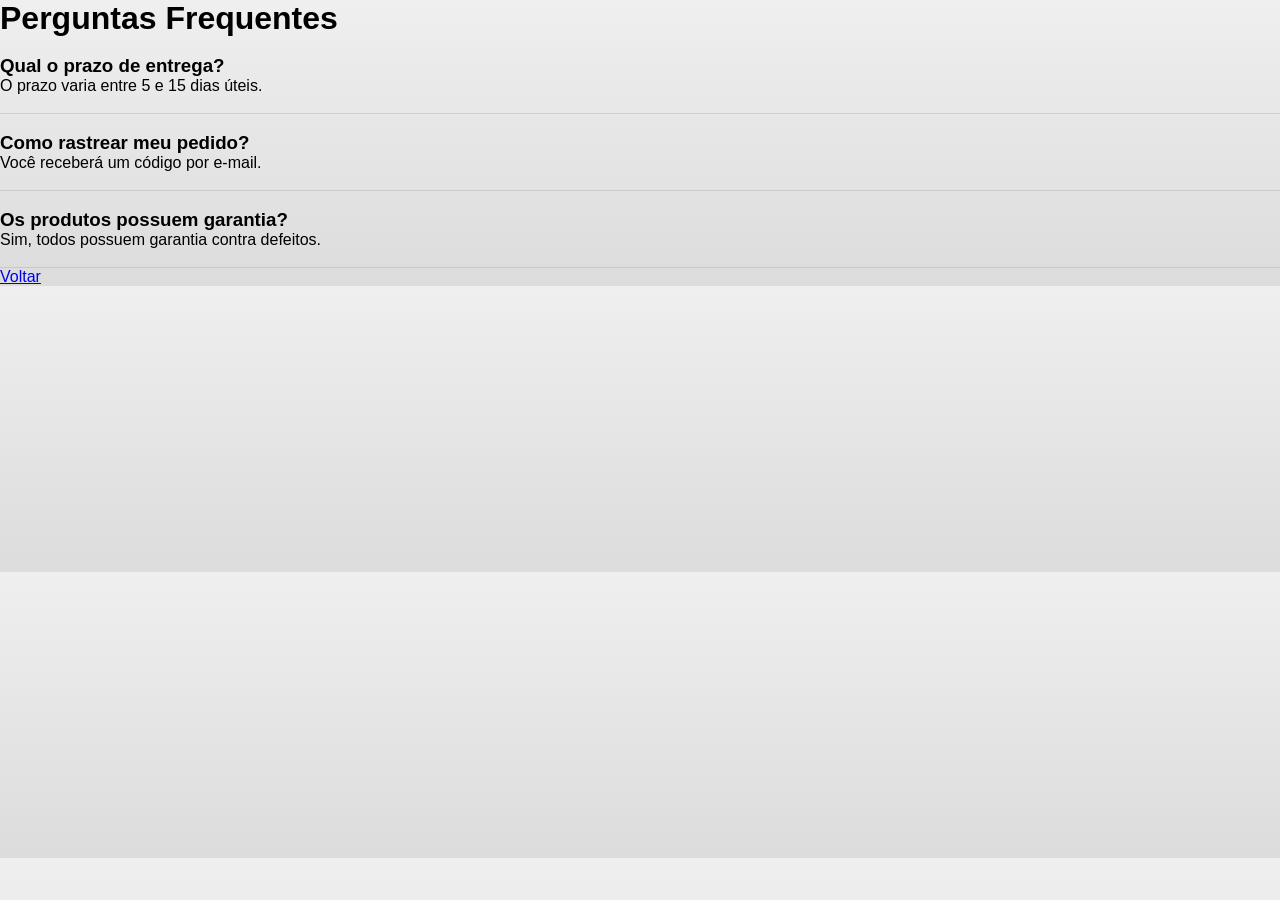
==== faq.html @ dc238571 "Create faq.html" ====
<!DOCTYPE html>
<html lang="pt-br">
<head>
  <meta charset="UTF-8">
  <meta name="viewport" content="width=device-width, initial-scale=1.0">

  <title>FAQ - Morpheus Company</title>

  <link rel="stylesheet" href="style.css">
</head>
<body>

  <header>
    <h1>Perguntas Frequentes</h1>
  </header>

  <main class="faq-container">

    <div class="faq-item">
      <h3>Qual o prazo de entrega?</h3>
      <p>O prazo varia entre 5 e 15 dias úteis.</p>
    </div>

    <div class="faq-item">
      <h3>Como rastrear meu pedido?</h3>
      <p>Você receberá um código por e-mail.</p>
    </div>

    <div class="faq-item">
      <h3>Os produtos possuem garantia?</h3>
      <p>Sim, todos possuem garantia contra defeitos.</p>
    </div>

    <a href="index.html" class="btn-voltar">Voltar</a>

  </main>

</body>
</html>
---- style.css ----
/* =========================
   RESET
========================= */

*{
  margin: 0;
  padding: 0;
  box-sizing: border-box;
}

html{
  scroll-behavior: smooth;
}

body{
  font-family: 'Montserrat', sans-serif;
  background: linear-gradient(to bottom, #efefef, #dcdcdc);
  color: #000;
  overflow-x: hidden;
}

/* =========================
   HEADER
========================= */

.top-header{
  width: 100%;
  height: 110px;

  background: rgba(0,0,0,0.96);

  backdrop-filter: blur(10px);

  display: flex;
  align-items: center;
  justify-content: space-between;

  padding: 0 35px;

  position: sticky;
  top: 0;
  z-index: 999;

  border-bottom: 1px solid rgba(255,255,255,0.08);

  box-shadow: 0 2px 15px rgba(0,0,0,0.35);
}

/* =========================
   HEADER LEFT
========================= */

.header-left{
  display: flex;
  align-items: center;
  gap: 14px;

  width: 250px;
}

/* =========================
   LOGO
========================= */

.logo{
  position: absolute;

  left: 50%;
  top: 50%;

  transform: translate(-50%, -50%);

  display: flex;
  align-items: center;
  justify-content: center;

  width: 340px;
  height: 100px;

  overflow: hidden;
}

.logo img{
  width: 100%;
  height: 100%;

  object-fit: contain;

  display: block;

  transition: 0.3s ease;
}

.logo img:hover{
  transform: scale(1.03);
}

/* =========================
   HEADER RIGHT
========================= */

.header-right{
  display: flex;
  align-items: center;
  justify-content: flex-end;
  gap: 25px;

  width: 250px;
}

/* =========================
   LINKS
========================= */

.top-links{
  display: flex;
  align-items: center;
  gap: 7px;

  font-size: 13px;
  font-weight: 500;

  color: white;
}

.top-links a{
  text-decoration: none;
  color: white;

  transition: 0.3s ease;
}

.top-links a:hover{
  opacity: 0.7;
}

/* =========================
   ICONS
========================= */

.icons{
  display: flex;
  align-items: center;
  gap: 15px;
}

.menu-btn,
.search-btn,
.icons button{
  border: none;
  background: transparent;

  color: white;

  font-size: 24px;

  cursor: pointer;

  transition: 0.3s ease;
}

.menu-btn:hover,
.search-btn:hover,
.icons button:hover{
  transform: scale(1.1);
  opacity: 0.8;
}

/* =========================
   CART COUNT
========================= */

#cartCount{
  font-size: 11px;

  background: white;
  color: black;

  border-radius: 50%;

  width: 18px;
  height: 18px;

  display: inline-flex;
  align-items: center;
  justify-content: center;

  margin-left: 5px;

  font-weight: 700;
}

/* =========================
   NAV
========================= */

.main-nav{
  display: flex;
  justify-content: center;
  gap: 22px;

  padding: 25px;

  font-weight: 700;

  flex-wrap: wrap;
}

.main-nav a{
  text-decoration: none;

  color: #000;

  position: relative;

  letter-spacing: 1px;

  transition: 0.3s ease;
}

.main-nav a::after{
  content: "";

  position: absolute;

  left: 0;
  bottom: -6px;

  width: 0%;
  height: 2px;

  background: black;

  transition: 0.3s ease;
}

.main-nav a:hover::after{
  width: 100%;
}

/* =========================
   MODELS
========================= */

.models-section{
  padding: 30px 5%;
}

.models-grid{
  display: grid;
  grid-template-columns: repeat(3, 1fr);

  gap: 40px;
}

.model-card{
  overflow: hidden;

  border-radius: 16px;

  box-shadow:
  0 8px 25px rgba(0,0,0,0.08);
}

.model-card img{
  width: 100%;
  height: 500px;

  object-fit: cover;

  transition: 0.5s ease;
}

.model-card:hover img{
  transform: scale(1.05);
}

/* =========================
   COLLECTIONS
========================= */

.collections-section{
  margin-top: 30px;
  padding: 0 3%;
}

.collection-banner{
  position: relative;

  height: 180px;

  overflow: hidden;

  margin-bottom: 20px;

  border-radius: 16px;

  box-shadow:
  0 8px 20px rgba(0,0,0,0.08);
}

.collection-banner img{
  width: 100%;
  height: 100%;

  object-fit: cover;

  transition: 0.4s ease;
}

.collection-banner:hover img{
  transform: scale(1.03);
}

.banner-overlay{
  position: absolute;
  inset: 0;

  background: rgba(0,0,0,0.35);
}

/* =========================
   PRODUCTS
========================= */

.products-section{
  padding: 60px 3%;
}

.product-grid{
  display: grid;
  grid-template-columns: repeat(4, 1fr);

  gap: 22px;
}

.product-card{
  background: rgba(255,255,255,0.95);

  border-radius: 18px;

  overflow: hidden;

  transition: 0.35s ease;

  border: 1px solid rgba(0,0,0,0.05);

  box-shadow:
  0 4px 20px rgba(0,0,0,0.05);
}

.product-card:hover{
  transform: translateY(-10px);

  box-shadow:
  0 18px 40px rgba(0,0,0,0.12);
}

.product-image{
  overflow: hidden;
}

.product-image img{
  width: 100%;
  height: 320px;

  object-fit: cover;

  transition:
  transform 0.5s ease,
  filter 0.5s ease;
}

.product-card:hover img{
  transform: scale(1.05);

  filter: brightness(1.04);
}

.product-info{
  padding: 18px;
}

.product-info h3{
  font-size: 28px;

  margin-bottom: 10px;
}

.product-info p{
  font-size: 13px;

  line-height: 20px;

  margin-bottom: 20px;
}

.product-bottom{
  display: flex;
  justify-content: space-between;
  align-items: center;
}

.product-bottom span{
  font-size: 32px;
  font-weight: 800;
}

/* =========================
   CART BUTTON
========================= */

.add-cart{
  width: 48px;
  height: 48px;

  border-radius: 50%;

  border: none;

  background: #000;
  color: white;

  font-size: 18px;

  cursor: pointer;

  display: flex;
  align-items: center;
  justify-content: center;

  transition: 0.3s ease;
}

.add-cart:hover{
  transform: scale(1.08);

  background: #111;
}

/* =========================
   ABOUT
========================= */

.about-section{
  padding: 80px 4%;
}

.about-container{
  display: flex;
  justify-content: space-between;

  gap: 40px;

  flex-wrap: wrap;
}

.newsletter h3{
  margin-bottom: 18px;
}

.newsletter-box{
  display: flex;

  border: 2px solid black;

  width: 250px;
  height: 45px;
}

.newsletter-box input{
  flex: 1;

  border: none;

  background: transparent;

  padding-left: 12px;

  outline: none;
}

.newsletter-box button{
  width: 50px;

  border: none;

  background: transparent;

  cursor: pointer;
}

.socials{
  margin-top: 30px;

  display: flex;
  align-items: center;

  gap: 15px;

  font-size: 24px;
}

.footer-links{
  display: flex;
  flex-direction: column;

  gap: 18px;
}

.footer-links a{
  text-decoration: none;

  color: black;

  font-weight: 700;
}

.contact h3{
  margin-bottom: 15px;
}

.contact p{
  margin-bottom: 10px;
}

.footer-bottom{
  margin-top: 90px;

  text-align: center;
}

.footer-bottom h2{
  letter-spacing: 8px;

  margin-bottom: 30px;
}

.payments{
  display: flex;
  justify-content: center;

  gap: 20px;

  font-size: 45px;
}

/* =========================
   SIDEBAR
========================= */

.sidebar{
  position: fixed;

  top: 0;
  left: -320px;

  width: 320px;
  height: 100vh;

  background: #111;

  z-index: 1000;

  padding: 30px;

  transition: 0.4s ease;
}

.sidebar.active{
  left: 0;
}

.sidebar-top{
  display: flex;
  justify-content: space-between;
  align-items: center;

  color: white;

  margin-bottom: 40px;
}

.sidebar-top button{
  background: transparent;
  border: none;

  color: white;

  font-size: 28px;

  cursor: pointer;
}

.sidebar-links{
  display: flex;
  flex-direction: column;

  gap: 25px;
}

.sidebar-links a{
  color: white;

  text-decoration: none;

  font-size: 20px;

  transition: 0.3s ease;
}

.sidebar-links a:hover{
  padding-left: 10px;
}

/* =========================
   OVERLAY
========================= */

.overlay{
  position: fixed;
  inset: 0;

  background: rgba(0,0,0,0.5);

  opacity: 0;
  visibility: hidden;

  transition: 0.3s ease;

  z-index: 999;
}

.overlay.active{
  opacity: 1;
  visibility: visible;
}

/* =========================
   CART SIDEBAR
========================= */

.cart-sidebar{
  position: fixed;

  top: 0;
  right: -420px;

  width: 400px;
  height: 100vh;

  background: white;

  z-index: 2000;

  box-shadow:
  -10px 0 30px rgba(0,0,0,0.15);

  transition: 0.4s ease;

  display: flex;
  flex-direction: column;
}

.cart-sidebar.active{
  right: 0;
}

.cart-top{
  padding: 25px;

  display: flex;
  align-items: center;
  justify-content: space-between;

  border-bottom: 1px solid #ddd;
}

.cart-top h2{
  font-size: 24px;
}

.cart-top button{
  border: none;
  background: transparent;

  font-size: 24px;

  cursor: pointer;
}

.cart-items{
  flex: 1;

  overflow-y: auto;

  padding: 20px;
}

.cart-item{
  display: flex;
  justify-content: space-between;

  margin-bottom: 20px;

  border-bottom: 1px solid #eee;

  padding-bottom: 10px;
}

.cart-footer{
  padding: 20px;

  border-top: 1px solid #ddd;
}

#finishOrder{
  width: 100%;
  height: 55px;

  border: none;

  background: black;
  color: white;

  font-size: 16px;
  font-weight: 700;

  cursor: pointer;

  transition: 0.3s ease;
}

#finishOrder:hover{
  opacity: 0.9;
}

.empty-cart{
  text-align: center;

  margin-top: 50px;

  opacity: 0.6;
}

/* =========================
   SEARCH INLINE
========================= */

.search-container{
  position: relative;

  display: flex;
  align-items: center;
}

#searchInput{
  width: 0;

  opacity: 0;

  border: none;

  height: 42px;

  border-radius: 30px;

  padding: 0 18px;

  font-size: 14px;

  outline: none;

  transition: 0.4s ease;

  margin-left: 10px;

  background: white;

  color: black;
}

.search-container.active #searchInput{
  width: 240px;

  opacity: 1;
}

/* =========================
   FAQ MODAL PREMIUM
========================= */

.faq-modal{
  position: fixed;

  inset: 0;

  background: rgba(0,0,0,0.55);

  backdrop-filter: blur(8px);

  display: flex;

  align-items: center;
  justify-content: center;

  opacity: 0;
  visibility: hidden;

  transition: 0.35s ease;

  z-index: 5000;
}

.faq-modal.active{
  opacity: 1;
  visibility: visible;
}

.faq-box{
  width: 92%;
  max-width: 650px;

  background: rgba(255,255,255,0.98);

  border-radius: 28px;

  padding: 35px;

  box-shadow:
  0 20px 60px rgba(0,0,0,0.25);

  animation: faqOpen 0.35s ease;
}

@keyframes faqOpen{
  from{
    transform: scale(0.9) translateY(20px);
    opacity: 0;
  }

  to{
    transform: scale(1) translateY(0);
    opacity: 1;
  }
}

.faq-top{
  display: flex;

  align-items: center;
  justify-content: space-between;

  margin-bottom: 25px;
}

.faq-top h2{
  font-size: 30px;

  font-weight: 800;

  letter-spacing: 1px;
}

.faq-top button{
  border: none;
  background: transparent;

  font-size: 30px;

  cursor: pointer;

  transition: 0.3s ease;
}

.faq-top button:hover{
  transform: rotate(90deg);
}

.faq-subtitle{
  margin-bottom: 30px;

  font-size: 15px;

  line-height: 24px;

  opacity: 0.7;
}

/* =========================
   FAQ ITEMS
========================= */

.faq-item{
  border-bottom: 1px solid rgba(0,0,0,0.1);

  padding: 18px 0;

  transition: 0.3s ease;
}

.faq-question{
  width: 100%;

  border: none;
  background: transparent;

  display: flex;
  align-items: center;
  justify-content: space-between;

  text-align: left;

  font-size: 17px;
  font-weight: 700;

  cursor: pointer;

  transition: 0.3s ease;
}

.faq-question:hover{
  opacity: 0.7;
}

.faq-question i{
  transition: 0.3s ease;
}

.faq-item.active .faq-question i{
  transform: rotate(180deg);
}

.faq-answer{
  max-height: 0;

  overflow: hidden;

  opacity: 0;

  transition: 0.35s ease;

  font-size: 15px;

  line-height: 25px;

  color: #333;
}

.faq-item.active .faq-answer{
  max-height: 300px;

  opacity: 1;

  margin-top: 14px;
}

/* =========================
   HELP BUTTON
========================= */

#openFaq,
#sidebarFaqBtn{
  cursor: pointer;
}

/* =========================
   RESPONSIVE
========================= */

@media(max-width: 1200px){

  .product-grid{
    grid-template-columns: repeat(2, 1fr);
  }

}

@media(max-width: 900px){

  .top-header{
    height: 85px;

    padding: 0 18px;
  }

  .top-links{
    display: none;
  }

  .header-left,
  .header-right{
    width: auto;
  }

  .logo{
    width: 240px;
    height: 80px;
  }

  .models-grid{
    grid-template-columns: 1fr;
  }

}

@media(max-width: 700px){

  .main-nav{
    gap: 12px;
  }

  .product-grid{
    grid-template-columns: 1fr;
  }

  .product-bottom span{
    font-size: 24px;
  }

  .about-container{
    flex-direction: column;
  }

  .payments{
    flex-wrap: wrap;
  }

  .search-container.active #searchInput{
    width: 170px;
  }

  .faq-box{
    padding: 25px;
  }

  .faq-top h2{
    font-size: 24px;
  }

}

@media(max-width: 500px){

  .logo{
    width: 180px;
    height: 65px;
  }

  .menu-btn,
  .search-btn,
  .icons button{
    font-size: 19px;
  }

  .cart-sidebar{
    width: 100%;
  }

  .collection-banner{
    height: 120px;
  }

  .faq-question{
    font-size: 15px;
  }

}
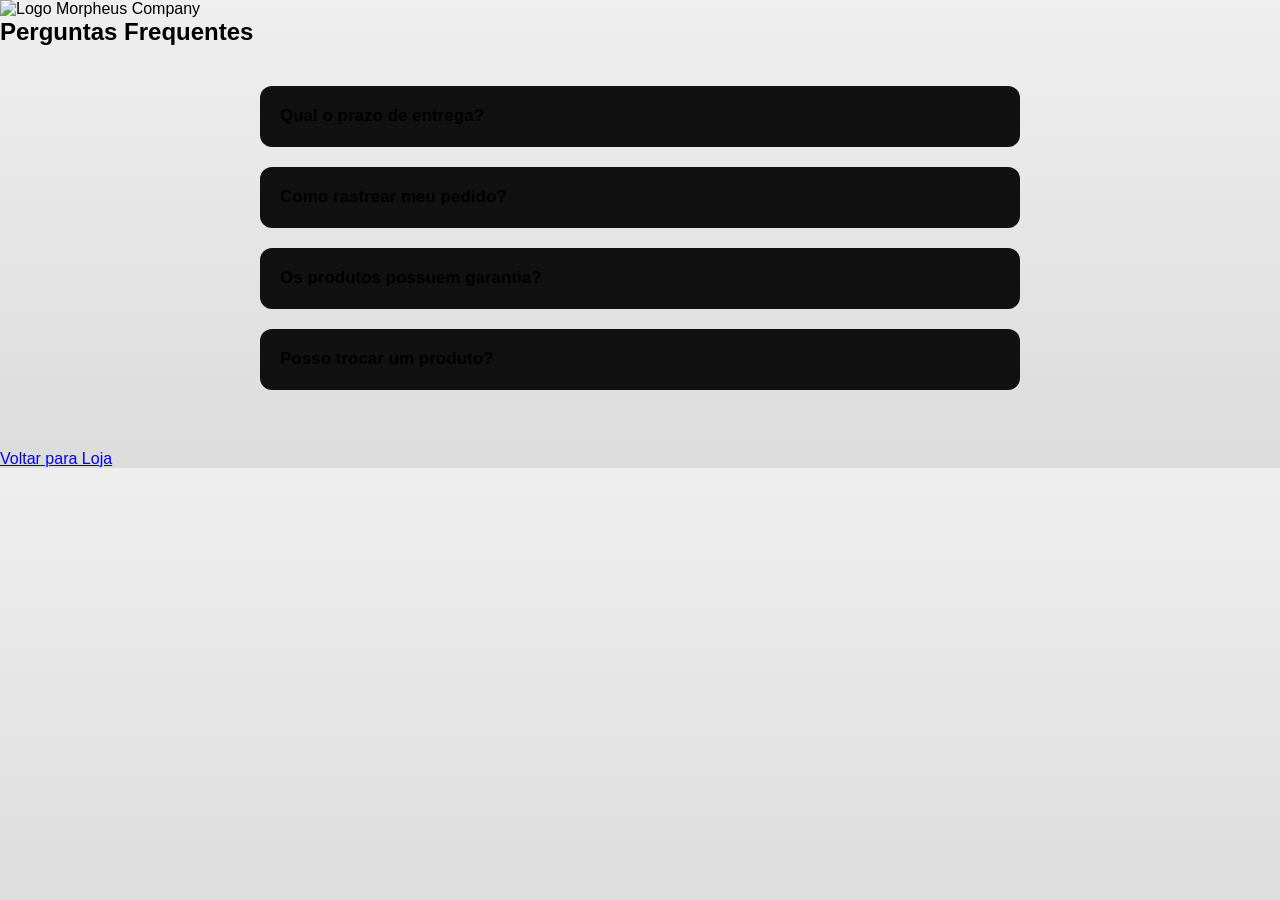
==== commit 610ea5f8: "Update faq.html" ====
--- a/faq.html
+++ b/faq.html
@@ -3,37 +3,84 @@
 <head>
   <meta charset="UTF-8">
   <meta name="viewport" content="width=device-width, initial-scale=1.0">
-
+  
   <title>FAQ - Morpheus Company</title>
 
   <link rel="stylesheet" href="style.css">
 </head>
-<body>
+<body class="faq-body">
 
-  <header>
-    <h1>Perguntas Frequentes</h1>
-  </header>
+  <section class="faq-section">
 
-  <main class="faq-container">
-
-    <div class="faq-item">
-      <h3>Qual o prazo de entrega?</h3>
-      <p>O prazo varia entre 5 e 15 dias úteis.</p>
+    <!-- LOGO -->
+    <div class="faq-logo">
+      <img src="logo.png" alt="Logo Morpheus Company">
     </div>
 
-    <div class="faq-item">
-      <h3>Como rastrear meu pedido?</h3>
-      <p>Você receberá um código por e-mail.</p>
+    <!-- TITULO -->
+    <h1 class="faq-title">Perguntas Frequentes</h1>
+
+    <!-- FAQ -->
+    <div class="faq-container">
+
+      <div class="faq-item">
+        <button class="faq-question">
+          Qual o prazo de entrega?
+        </button>
+
+        <div class="faq-answer">
+          <p>
+            O prazo de entrega varia entre 5 e 15 dias úteis dependendo da região.
+          </p>
+        </div>
+      </div>
+
+      <div class="faq-item">
+        <button class="faq-question">
+          Como rastrear meu pedido?
+        </button>
+
+        <div class="faq-answer">
+          <p>
+            Após a compra você receberá um código de rastreio diretamente no e-mail.
+          </p>
+        </div>
+      </div>
+
+      <div class="faq-item">
+        <button class="faq-question">
+          Os produtos possuem garantia?
+        </button>
+
+        <div class="faq-answer">
+          <p>
+            Sim. Todos os produtos possuem garantia contra defeitos de fabricação.
+          </p>
+        </div>
+      </div>
+
+      <div class="faq-item">
+        <button class="faq-question">
+          Posso trocar um produto?
+        </button>
+
+        <div class="faq-answer">
+          <p>
+            Sim. Você pode solicitar troca em até 7 dias após o recebimento.
+          </p>
+        </div>
+      </div>
+
     </div>
 
-    <div class="faq-item">
-      <h3>Os produtos possuem garantia?</h3>
-      <p>Sim, todos possuem garantia contra defeitos.</p>
-    </div>
+    <!-- BOTAO -->
+    <a href="index.html" class="faq-btn">
+      Voltar para Loja
+    </a>
 
-    <a href="index.html" class="btn-voltar">Voltar</a>
+  </section>
 
-  </main>
+  <script src="script.js"></script>
 
 </body>
 </html>
--- a/style.css
+++ b/style.css
@@ -1066,3 +1066,34 @@
   }
 
 }
+.faq-container{
+    max-width: 800px;
+    margin: auto;
+    padding: 40px 20px;
+}
+
+.faq-item{
+    background: #111;
+    padding: 20px;
+    margin-bottom: 20px;
+    border-radius: 12px;
+}
+
+.faq-item h3{
+    margin-bottom: 10px;
+    color: white;
+}
+
+.faq-item p{
+    color: #ccc;
+}
+
+.btn-voltar{
+    display: inline-block;
+    margin-top: 20px;
+    padding: 12px 20px;
+    background: white;
+    color: black;
+    border-radius: 10px;
+    text-decoration: none;
+}
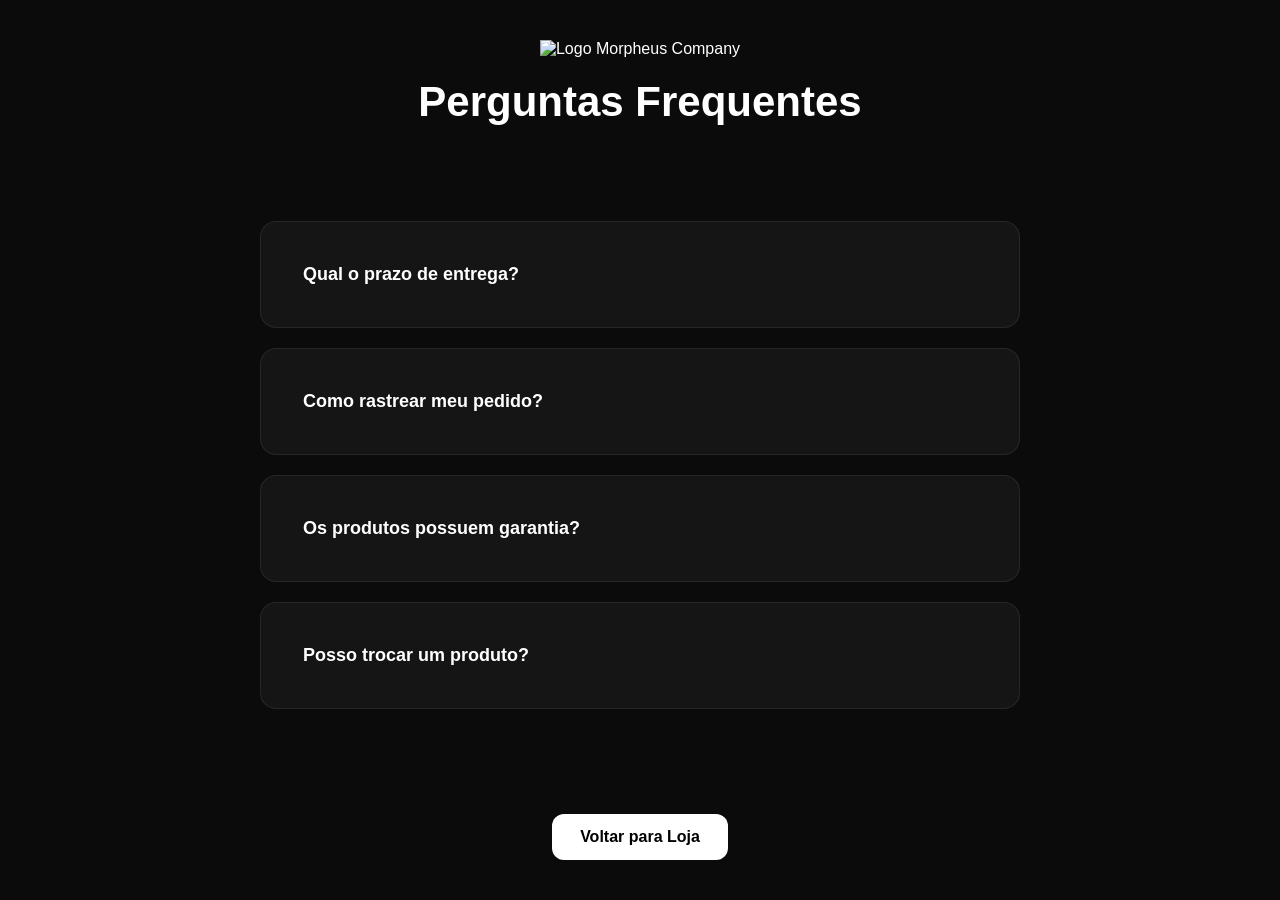
==== commit 0ebf3ee2: "Update faq.html" ====
--- a/faq.html
+++ b/faq.html
@@ -14,7 +14,7 @@
 
     <!-- LOGO -->
     <div class="faq-logo">
-      <img src="logo.png" alt="Logo Morpheus Company">
+     <img src="img/logo-morpheus.png" alt="Logo Morpheus Company">
     </div>
 
     <!-- TITULO -->
--- a/style.css
+++ b/style.css
@@ -1097,3 +1097,140 @@
     border-radius: 10px;
     text-decoration: none;
 }
+/* FAQ */
+
+.faq-body{
+    margin: 0;
+    padding: 0;
+    background: #0b0b0b;
+    font-family: Arial, sans-serif;
+    color: white;
+}
+
+.faq-section{
+    min-height: 100vh;
+
+    display: flex;
+    flex-direction: column;
+    justify-content: center;
+    align-items: center;
+
+    padding: 40px 20px;
+}
+
+.faq-logo img{
+    width: 140px;
+    margin-bottom: 20px;
+}
+
+.faq-title{
+    font-size: 42px;
+    margin-bottom: 40px;
+    text-align: center;
+}
+
+.faq-container{
+    width: 100%;
+    max-width: 800px;
+}
+
+.faq-item{
+    background: #151515;
+
+    margin-bottom: 20px;
+
+    border-radius: 16px;
+
+    overflow: hidden;
+
+    border: 1px solid rgba(255,255,255,0.08);
+
+    transition: 0.3s;
+}
+
+.faq-item:hover{
+    transform: translateY(-3px);
+
+    box-shadow: 0 0 20px rgba(255,255,255,0.08);
+}
+
+.faq-question{
+    width: 100%;
+
+    background: transparent;
+
+    border: none;
+
+    outline: none;
+
+    color: white;
+
+    font-size: 18px;
+
+    padding: 22px;
+
+    cursor: pointer;
+
+    text-align: center;
+
+    font-weight: bold;
+}
+
+.faq-answer{
+    max-height: 0;
+
+    overflow: hidden;
+
+    transition: max-height 0.4s ease;
+}
+
+.faq-answer p{
+    padding: 0 20px 20px;
+
+    color: #cfcfcf;
+
+    text-align: center;
+
+    line-height: 1.6;
+}
+
+.faq-item.active .faq-answer{
+    max-height: 200px;
+}
+
+.faq-btn{
+    margin-top: 30px;
+
+    padding: 14px 28px;
+
+    background: white;
+
+    color: black;
+
+    text-decoration: none;
+
+    border-radius: 12px;
+
+    font-weight: bold;
+
+    transition: 0.3s;
+}
+
+.faq-btn:hover{
+    transform: scale(1.05);
+}
+
+/* RESPONSIVO */
+
+@media(max-width:768px){
+
+    .faq-title{
+        font-size: 30px;
+    }
+
+    .faq-question{
+        font-size: 16px;
+        padding: 18px;
+    }
+
+}
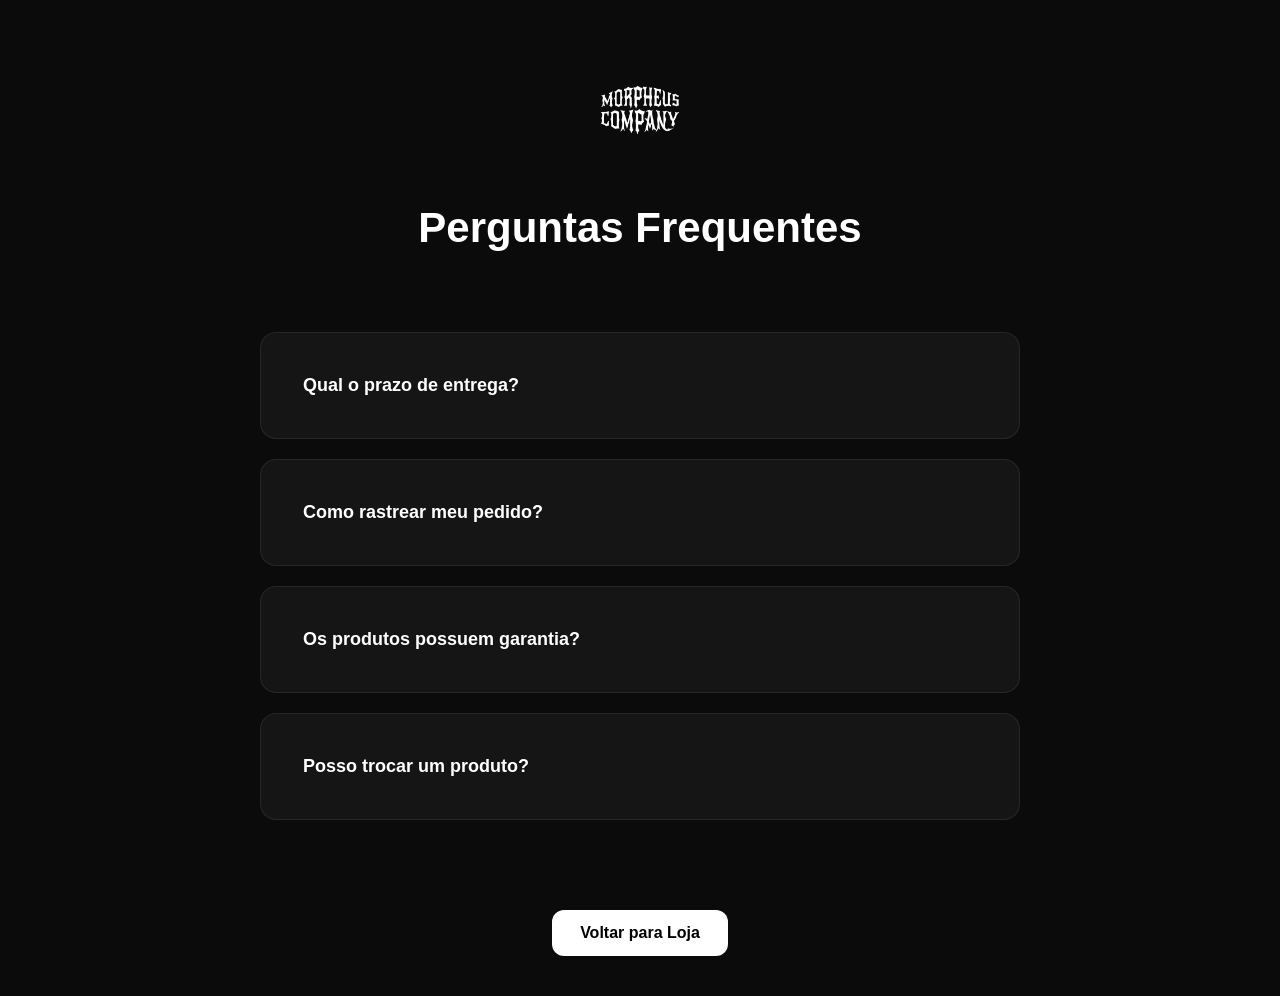
==== commit aa679e7b: "Update faq.html" ====
--- a/faq.html
+++ b/faq.html
@@ -14,7 +14,7 @@
 
     <!-- LOGO -->
     <div class="faq-logo">
-     <img src="img/logo-morpheus.png" alt="Logo Morpheus Company">
+     <img src="img/Morpheus_LOGOS-removebg-preview.png" alt="Logo Morpheus Company">
     </div>
 
     <!-- TITULO -->
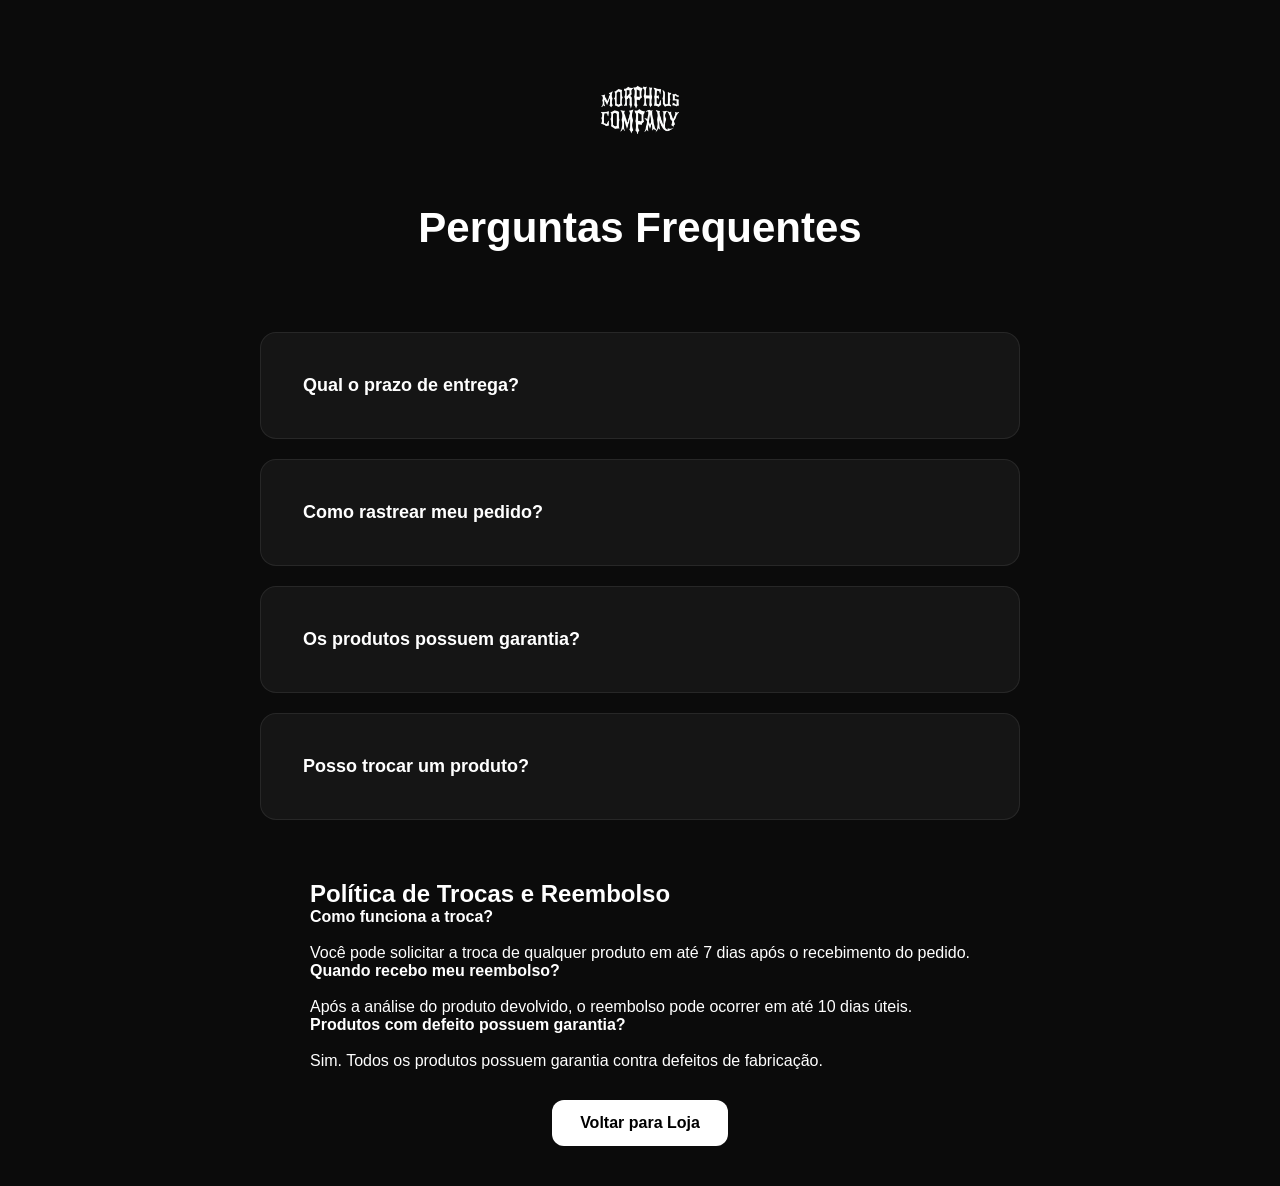
==== commit 800ea91d: "Update faq.html" ====
--- a/faq.html
+++ b/faq.html
@@ -72,6 +72,59 @@
       </div>
 
     </div>
+    <!-- TROCAS E REEMBOLSO -->
+
+<div class="refund-box">
+
+  <h2>
+    Política de Trocas e Reembolso
+  </h2>
+
+  <div class="refund-text">
+
+    <p>
+
+      <strong>
+        Como funciona a troca?
+      </strong>
+
+      <br><br>
+
+      Você pode solicitar a troca de qualquer produto
+      em até 7 dias após o recebimento do pedido.
+
+    </p>
+
+    <p>
+
+      <strong>
+        Quando recebo meu reembolso?
+      </strong>
+
+      <br><br>
+
+      Após a análise do produto devolvido,
+      o reembolso pode ocorrer em até
+      10 dias úteis.
+
+    </p>
+
+    <p>
+
+      <strong>
+        Produtos com defeito possuem garantia?
+      </strong>
+
+      <br><br>
+
+      Sim. Todos os produtos possuem garantia
+      contra defeitos de fabricação.
+
+    </p>
+
+  </div>
+
+</div>
 
     <!-- BOTAO -->
     <a href="index.html" class="faq-btn">
--- a/style.css
+++ b/style.css
@@ -1234,3 +1234,364 @@
     }
 
 }
+/* =========================
+LOGIN
+========================= */
+
+.login-body{
+
+    margin: 0;
+
+    padding: 0;
+
+    background:
+    linear-gradient(
+      to bottom,
+      #050505,
+      #111111
+    );
+
+    font-family: Arial, sans-serif;
+
+    min-height: 100vh;
+
+    display: flex;
+
+    justify-content: center;
+
+    align-items: center;
+
+    color: white;
+}
+
+.login-section{
+
+    width: 100%;
+
+    display: flex;
+
+    flex-direction: column;
+
+    align-items: center;
+
+    padding: 20px;
+}
+
+.login-logo img{
+
+    width: 140px;
+
+    margin-bottom: 25px;
+}
+
+.login-card{
+
+    width: 100%;
+
+    max-width: 420px;
+
+    background:
+    rgba(255,255,255,0.04);
+
+    border:
+    1px solid rgba(255,255,255,0.08);
+
+    backdrop-filter: blur(10px);
+
+    border-radius: 24px;
+
+    padding: 40px;
+
+    text-align: center;
+
+    box-shadow:
+    0 0 40px rgba(0,0,0,0.4);
+}
+
+.login-card h1{
+
+    font-size: 38px;
+
+    margin-bottom: 10px;
+}
+
+.login-card p{
+
+    color: #bcbcbc;
+
+    margin-bottom: 30px;
+}
+
+.input-group{
+
+    margin-bottom: 20px;
+}
+
+.input-group input{
+
+    width: 100%;
+
+    padding: 16px;
+
+    border: none;
+
+    border-radius: 14px;
+
+    background: #1a1a1a;
+
+    color: white;
+
+    font-size: 15px;
+
+    outline: none;
+
+    box-sizing: border-box;
+}
+
+.input-group input:focus{
+
+    border:
+    1px solid white;
+}
+
+.login-btn{
+
+    width: 100%;
+
+    padding: 16px;
+
+    border: none;
+
+    border-radius: 14px;
+
+    background: white;
+
+    color: black;
+
+    font-size: 16px;
+
+    font-weight: bold;
+
+    cursor: pointer;
+
+    transition: 0.3s;
+}
+
+.login-btn:hover{
+
+    transform: scale(1.02);
+}
+
+.divider{
+
+    margin: 30px 0;
+
+    position: relative;
+
+    color: #888;
+}
+
+.divider::before,
+.divider::after{
+
+    content: "";
+
+    position: absolute;
+
+    top: 50%;
+
+    width: 35%;
+
+    height: 1px;
+
+    background: rgba(255,255,255,0.1);
+}
+
+.divider::before{
+
+    left: 0;
+}
+
+.divider::after{
+
+    right: 0;
+}
+
+.social-login{
+
+    display: flex;
+
+    gap: 15px;
+
+    margin-bottom: 25px;
+}
+
+.social-login button{
+
+    flex: 1;
+
+    padding: 14px;
+
+    border: none;
+
+    border-radius: 12px;
+
+    cursor: pointer;
+
+    font-weight: bold;
+
+    transition: 0.3s;
+}
+
+.google-btn{
+
+    background: white;
+
+    color: black;
+}
+
+.facebook-btn{
+
+    background: #1877f2;
+
+    color: white;
+}
+
+.social-login button:hover{
+
+    transform: translateY(-3px);
+}
+
+.register-link a{
+
+    color: white;
+
+    font-weight: bold;
+
+    text-decoration: none;
+}
+
+.back-store{
+
+    margin-top: 25px;
+
+    color: #bcbcbc;
+
+    text-decoration: none;
+
+    transition: 0.3s;
+}
+
+.back-store:hover{
+
+    color: white;
+}
+
+/* RESPONSIVO */
+
+@media(max-width:768px){
+
+    .login-card{
+
+        padding: 30px 20px;
+    }
+
+    .social-login{
+
+        flex-direction: column;
+    }
+
+}
+/* =========================
+NOTIFICAÇÕES LOGIN
+========================= */
+
+.notification-option{
+
+    display: flex;
+
+    align-items: center;
+
+    justify-content: center;
+
+    gap: 12px;
+
+    margin-bottom: 25px;
+
+    color: #cfcfcf;
+
+    font-size: 14px;
+}
+
+/* SWITCH */
+
+.switch{
+
+    position: relative;
+
+    display: inline-block;
+
+    width: 52px;
+
+    height: 28px;
+}
+
+.switch input{
+
+    opacity: 0;
+
+    width: 0;
+
+    height: 0;
+}
+
+.slider{
+
+    position: absolute;
+
+    cursor: pointer;
+
+    top: 0;
+    left: 0;
+    right: 0;
+    bottom: 0;
+
+    background: #333;
+
+    transition: 0.4s;
+
+    border-radius: 50px;
+}
+
+.slider:before{
+
+    position: absolute;
+
+    content: "";
+
+    height: 22px;
+
+    width: 22px;
+
+    left: 3px;
+
+    bottom: 3px;
+
+    background: white;
+
+    transition: 0.4s;
+
+    border-radius: 50%;
+}
+
+.switch input:checked + .slider{
+
+    background: white;
+}
+
+.switch input:checked + .slider:before{
+
+    transform: translateX(24px);
+
+    background: black;
+}
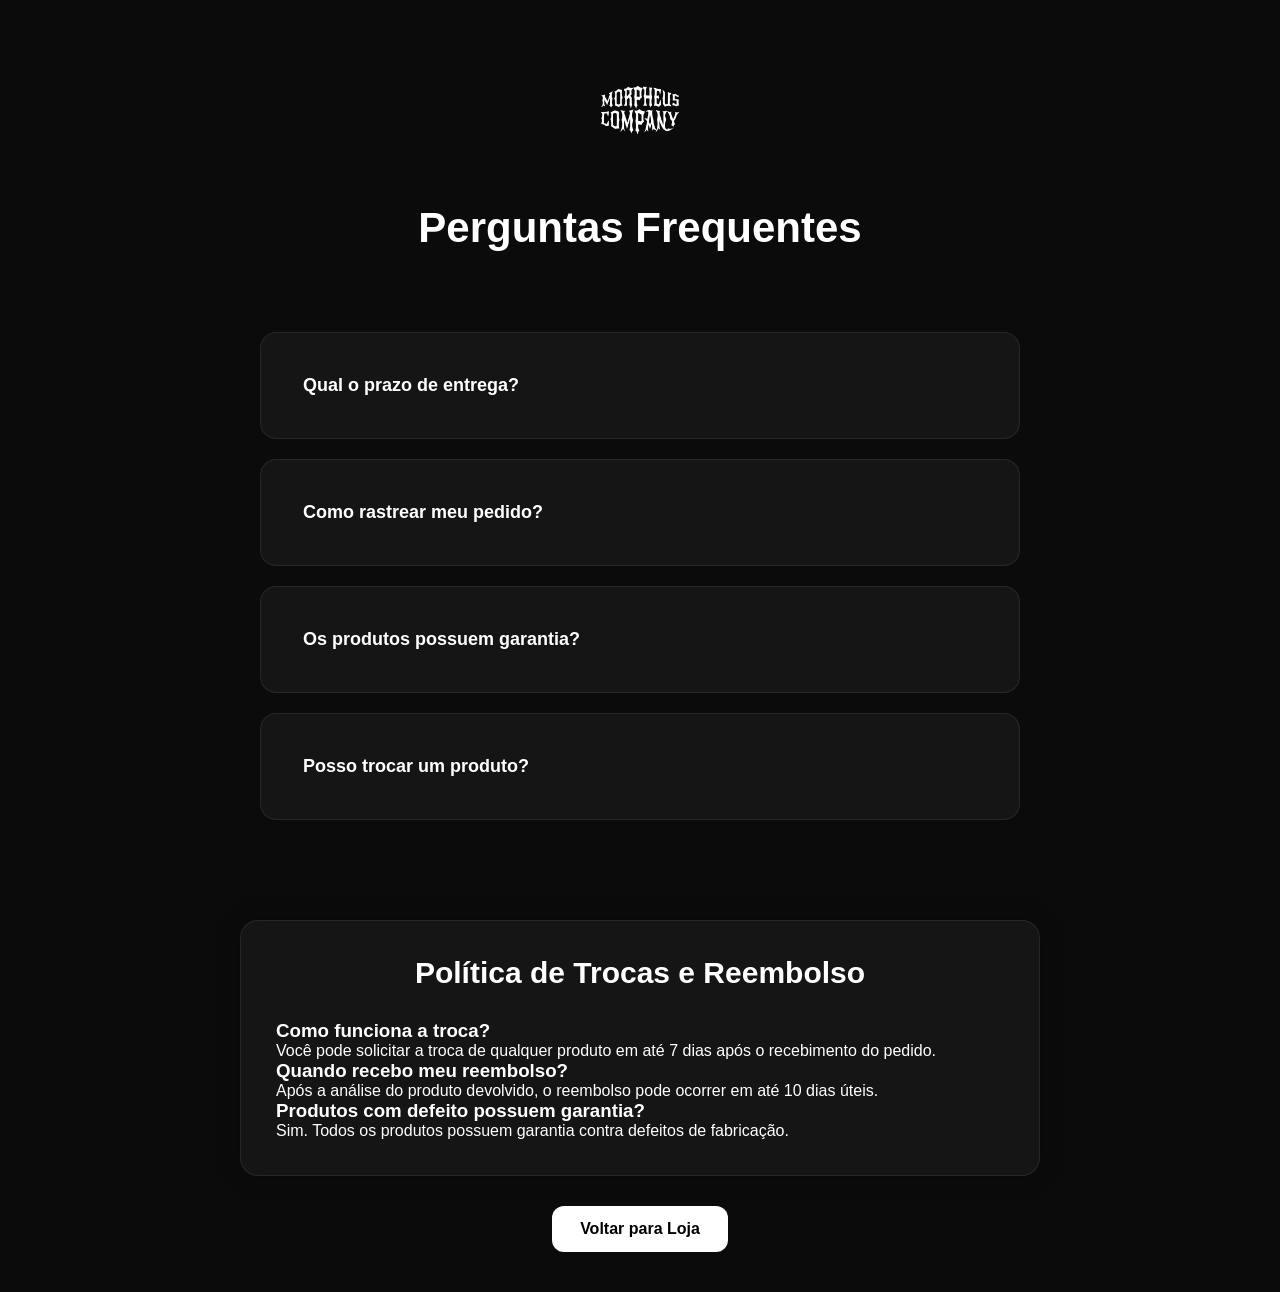
==== commit 535c1c4d: "Update faq.html" ====
--- a/faq.html
+++ b/faq.html
@@ -72,55 +72,56 @@
       </div>
 
     </div>
-    <!-- TROCAS E REEMBOLSO -->
+    
+<!-- TROCAS E REEMBOLSO -->
 
 <div class="refund-box">
 
-  <h2>
+  <h2 class="refund-title">
     Política de Trocas e Reembolso
   </h2>
 
-  <div class="refund-text">
+  <div class="refund-content">
 
-    <p>
+    <div class="refund-item">
 
-      <strong>
+      <h3>
         Como funciona a troca?
-      </strong>
+      </h3>
 
-      <br><br>
+      <p>
+        Você pode solicitar a troca de qualquer produto
+        em até 7 dias após o recebimento do pedido.
+      </p>
 
-      Você pode solicitar a troca de qualquer produto
-      em até 7 dias após o recebimento do pedido.
+    </div>
 
-    </p>
+    <div class="refund-item">
 
-    <p>
+      <h3>
+        Quando recebo meu reembolso?
+      </h3>
 
-      <strong>
-        Quando recebo meu reembolso?
-      </strong>
+      <p>
+        Após a análise do produto devolvido,
+        o reembolso pode ocorrer em até
+        10 dias úteis.
+      </p>
 
-      <br><br>
+    </div>
 
-      Após a análise do produto devolvido,
-      o reembolso pode ocorrer em até
-      10 dias úteis.
+    <div class="refund-item">
 
-    </p>
+      <h3>
+        Produtos com defeito possuem garantia?
+      </h3>
 
-    <p>
+      <p>
+        Sim. Todos os produtos possuem garantia
+        contra defeitos de fabricação.
+      </p>
 
-      <strong>
-        Produtos com defeito possuem garantia?
-      </strong>
-
-      <br><br>
-
-      Sim. Todos os produtos possuem garantia
-      contra defeitos de fabricação.
-
-    </p>
+    </div>
 
   </div>
 
--- a/style.css
+++ b/style.css
@@ -1595,3 +1595,72 @@
 
     background: black;
 }
+/* =========================
+TROCAS E REEMBOLSO
+========================= */
+
+.refund-box{
+
+    width: 100%;
+
+    max-width: 800px;
+
+    margin-top: 40px;
+
+    background: #151515;
+
+    border-radius: 18px;
+
+    padding: 35px;
+
+    border:
+    1px solid rgba(255,255,255,0.08);
+
+    box-shadow:
+    0 0 25px rgba(0,0,0,0.25);
+}
+
+.refund-box h2{
+
+    text-align: center;
+
+    margin-bottom: 30px;
+
+    font-size: 30px;
+
+    color: white;
+}
+
+.refund-text p{
+
+    color: #cfcfcf;
+
+    line-height: 1.8;
+
+    margin-bottom: 28px;
+
+    font-size: 15px;
+}
+
+.refund-text strong{
+
+    color: white;
+
+    font-size: 17px;
+}
+
+/* RESPONSIVO */
+
+@media(max-width:768px){
+
+    .refund-box{
+
+        padding: 25px 20px;
+    }
+
+    .refund-box h2{
+
+        font-size: 24px;
+    }
+
+}
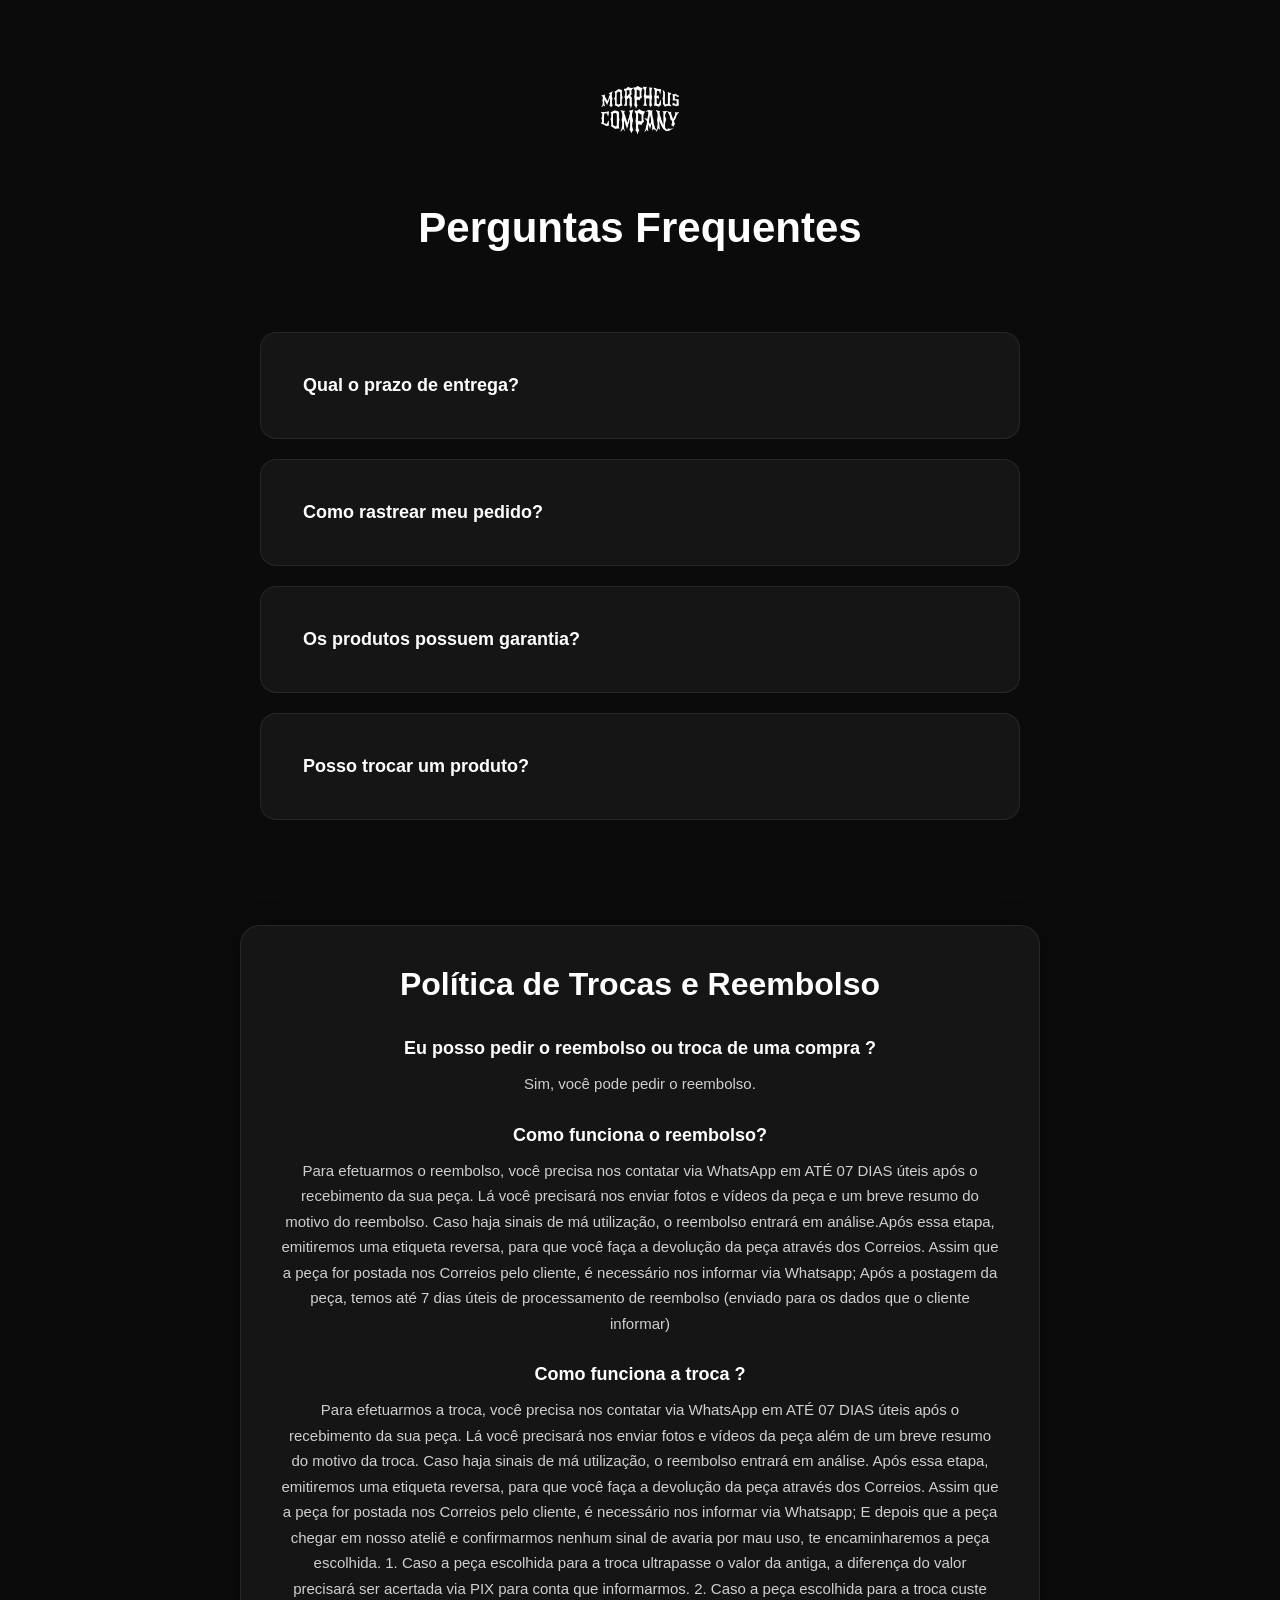
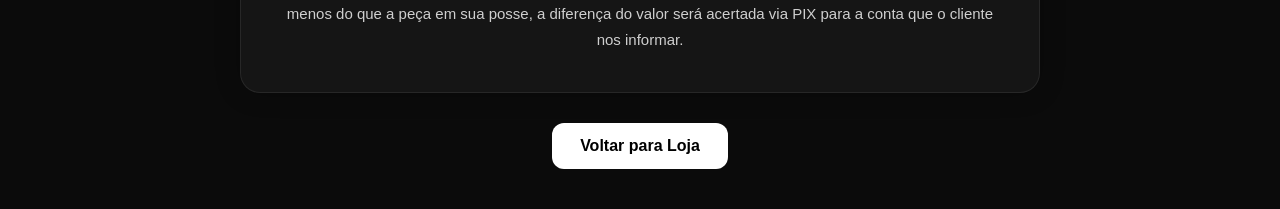
==== commit 773f86ad: "Update faq.html" ====
--- a/faq.html
+++ b/faq.html
@@ -86,12 +86,11 @@
     <div class="refund-item">
 
       <h3>
-        Como funciona a troca?
+        Eu posso pedir o reembolso ou troca de uma compra ?
       </h3>
 
       <p>
-        Você pode solicitar a troca de qualquer produto
-        em até 7 dias após o recebimento do pedido.
+        Sim, você pode pedir o reembolso.
       </p>
 
     </div>
@@ -99,13 +98,15 @@
     <div class="refund-item">
 
       <h3>
-        Quando recebo meu reembolso?
+        Como funciona o reembolso?
       </h3>
 
       <p>
-        Após a análise do produto devolvido,
-        o reembolso pode ocorrer em até
-        10 dias úteis.
+       Para efetuarmos o reembolso, você precisa nos contatar via WhatsApp em ATÉ 07 DIAS úteis após o recebimento da sua peça.
+
+Lá você precisará nos enviar fotos e vídeos da peça e um breve resumo do motivo do reembolso. Caso haja sinais de má utilização, o reembolso entrará em análise.Após essa etapa, emitiremos uma etiqueta reversa, para que você faça a devolução da peça através dos Correios.
+
+Assim que a peça for postada nos Correios pelo cliente, é necessário nos informar via Whatsapp; Após a postagem da peça, temos até 7 dias úteis de processamento de reembolso (enviado para os dados que o cliente informar)
       </p>
 
     </div>
@@ -113,12 +114,19 @@
     <div class="refund-item">
 
       <h3>
-        Produtos com defeito possuem garantia?
+        Como funciona a troca ?
       </h3>
 
       <p>
-        Sim. Todos os produtos possuem garantia
-        contra defeitos de fabricação.
+        Para efetuarmos a troca, você precisa nos contatar via WhatsApp em ATÉ 07 DIAS úteis após o recebimento da sua peça.
+
+Lá você precisará nos enviar fotos e vídeos da peça além de um breve resumo do motivo da troca. Caso haja sinais de má utilização, o reembolso entrará em análise. Após essa etapa, emitiremos uma etiqueta reversa, para que você faça a devolução da peça através dos Correios.
+
+Assim que a peça for postada nos Correios pelo cliente, é necessário nos informar via Whatsapp; E depois que a peça chegar em nosso ateliê e confirmarmos nenhum sinal de avaria por mau uso, te encaminharemos a peça escolhida.
+
+1. Caso a peça escolhida para a troca ultrapasse o valor da antiga, a diferença do valor precisará ser acertada via PIX para conta que informarmos.
+
+2. Caso a peça escolhida para a troca custe menos do que a peça em sua posse, a diferença do valor será acertada via PIX para a conta que o cliente nos informar.
       </p>
 
     </div>
--- a/style.css
+++ b/style.css
@@ -1521,6 +1521,15 @@
     color: #cfcfcf;
 
     font-size: 14px;
+
+    text-align: center;
+}
+
+.notification-option p{
+
+    margin: 0;
+
+    line-height: 1.2;
 }
 
 /* SWITCH */
@@ -1595,6 +1604,7 @@
 
     background: black;
 }
+
 /* =========================
 TROCAS E REEMBOLSO
 ========================= */
@@ -1605,13 +1615,13 @@
 
     max-width: 800px;
 
-    margin-top: 40px;
+    margin-top: 45px;
 
     background: #151515;
 
-    border-radius: 18px;
-
-    padding: 35px;
+    border-radius: 20px;
+
+    padding: 40px;
 
     border:
     1px solid rgba(255,255,255,0.08);
@@ -1620,47 +1630,68 @@
     0 0 25px rgba(0,0,0,0.25);
 }
 
-.refund-box h2{
+.refund-title{
 
     text-align: center;
 
-    margin-bottom: 30px;
-
-    font-size: 30px;
+    font-size: 32px;
+
+    margin-bottom: 35px;
 
     color: white;
 }
 
-.refund-text p{
+.refund-content{
+
+    display: flex;
+
+    flex-direction: column;
+
+    gap: 28px;
+}
+
+.refund-item{
+
+    text-align: center;
+}
+
+.refund-item h3{
+
+    color: white;
+
+    font-size: 18px;
+
+    margin-bottom: 12px;
+
+    font-weight: bold;
+}
+
+.refund-item p{
 
     color: #cfcfcf;
 
-    line-height: 1.8;
-
-    margin-bottom: 28px;
+    line-height: 1.7;
 
     font-size: 15px;
 }
 
-.refund-text strong{
-
-    color: white;
-
-    font-size: 17px;
-}
-
 /* RESPONSIVO */
 
 @media(max-width:768px){
 
     .refund-box{
 
-        padding: 25px 20px;
+        padding: 28px 20px;
     }
 
-    .refund-box h2{
-
-        font-size: 24px;
+    .refund-title{
+
+        font-size: 25px;
     }
 
-}
+    .refund-item h3{
+
+        font-size: 17px;
+    }
+
+}
